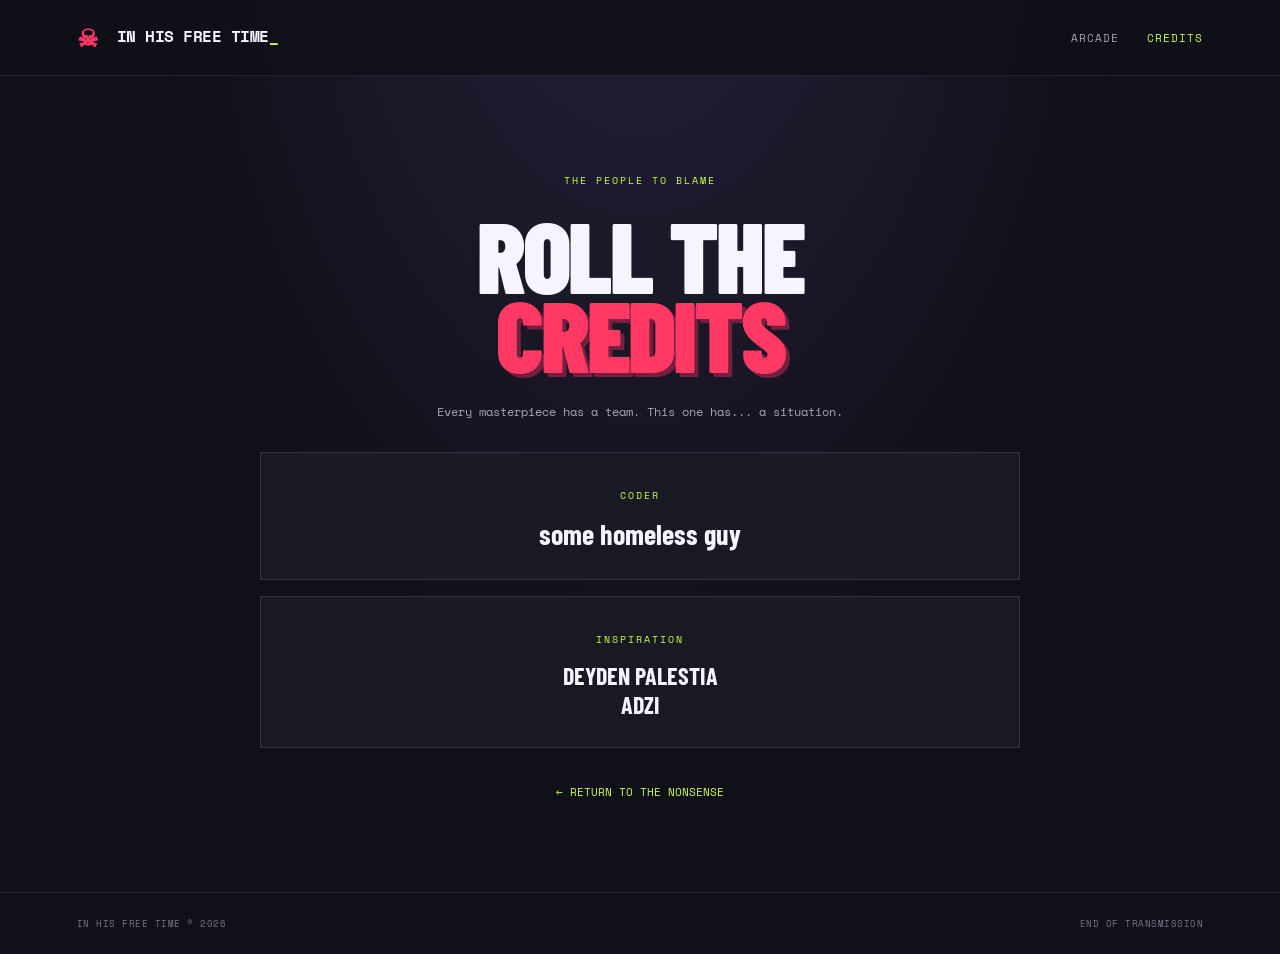
==== credits.html @ e6060f09 "Add requested arcade credits page" ====
<!doctype html>
<html lang="en">
<head><meta charset="utf-8"><meta name="viewport" content="width=device-width,initial-scale=1"><meta name="theme-color" content="#101018"><title>CREDITS // IN HIS FREE TIME</title><link rel="stylesheet" href="style.css"></head>
<body><div class="scanlines" aria-hidden="true"></div>
<header class="topbar"><a class="brand" href="index.html"><span class="brand-icon">☠</span> IN HIS FREE TIME<span class="blink">_</span></a><nav><a href="index.html">ARCADE</a><a class="active" href="credits.html">CREDITS</a></nav></header>
<main class="credit-wrap"><span class="eyebrow">THE PEOPLE TO BLAME</span><h1>ROLL THE<br><span class="glitch" data-text="CREDITS">CREDITS</span></h1><p class="hero-copy">Every masterpiece has a team. This one has... a situation.</p>
<section class="credit-box"><span class="label">CODER</span><p>some homeless guy</p></section>
<section class="credit-box"><span class="label">INSPIRATION</span><p class="inspo">DEYDEN PALESTIA<br>ADZI</p></section>
<a class="back-link" href="index.html">← RETURN TO THE NONSENSE</a></main>
<footer><span>IN HIS FREE TIME © <span id="year"></span></span><span>END OF TRANSMISSION</span></footer><script>document.querySelector('#year').textContent=new Date().getFullYear()</script>
</body></html>
---- style.css ----
@import url('https://fonts.googleapis.com/css2?family=Barlow+Condensed:wght@500;600;700;800;900&family=Space+Mono:wght@400;700&display=swap');
:root{--bg:#101018;--panel:#191923;--line:#343442;--text:#f5f4ff;--muted:#a5a4b8;--hot:#ff3864;--lime:#c5ff4a;--cyan:#50e8ff}
*{box-sizing:border-box}html{scroll-behavior:smooth}body{margin:0;background:radial-gradient(ellipse at 50% -20%,#28213c 0,transparent 55%),var(--bg);color:var(--text);font-family:'Space Mono',monospace;min-height:100vh}a{color:inherit;text-decoration:none}button{font:inherit;cursor:pointer}.scanlines{pointer-events:none;position:fixed;inset:0;z-index:5;opacity:.06;background:repeating-linear-gradient(0deg,transparent 0 3px,#fff 4px);mix-blend-mode:overlay}.topbar{height:76px;padding:0 clamp(20px,6vw,90px);display:flex;align-items:center;justify-content:space-between;border-bottom:1px solid #ffffff15;background:#101018d9;position:relative;z-index:6}.brand{font-weight:700;font-size:clamp(12px,2vw,16px);letter-spacing:-.5px}.brand-icon{color:var(--hot);font-size:24px;vertical-align:middle;margin-right:9px}.blink{color:var(--lime);animation:blink 1s steps(2) infinite}nav{display:flex;gap:28px;font-size:11px;letter-spacing:1px;color:var(--muted)}nav a:hover,nav a.active{color:var(--lime)}main{width:min(1120px,88vw);margin:auto}.hero{padding:90px 0 66px;text-align:center}.eyebrow{font-size:10px;letter-spacing:2px;color:var(--lime);display:inline-flex;align-items:center;gap:9px}.live-dot{width:7px;height:7px;border-radius:50%;background:var(--lime);box-shadow:0 0 12px var(--lime)}h1,h2,h3,p{margin-top:0}h1{font-family:'Barlow Condensed',sans-serif;font-size:clamp(62px,11vw,132px);line-height:.79;letter-spacing:-3px;margin:25px 0 28px;font-weight:900}.glitch{color:var(--hot);position:relative;text-shadow:4px 4px 0 #72203d}.hero-copy{max-width:590px;margin:0 auto 28px;color:var(--muted);font-size:12px;line-height:1.9}.btn{border:0;font-weight:700;font-size:11px;letter-spacing:.5px;transition:transform .15s,filter .15s}.btn:hover{transform:translateY(-3px);filter:brightness(1.12)}.btn-hot{background:var(--lime);color:#15151b;padding:17px 24px;box-shadow:5px 5px 0 #718d2c}.stats{display:flex;justify-content:center;gap:clamp(35px,8vw,100px);margin-top:58px}.stats div{display:flex;flex-direction:column;gap:5px}.stats b{font-family:'Barlow Condensed',sans-serif;font-size:32px}.stats span{font-size:9px;color:var(--muted);letter-spacing:1.5px}.section-heading{display:flex;justify-content:space-between;align-items:end;margin:35px 0 22px}.section-heading h2{font:800 42px 'Barlow Condensed',sans-serif;margin:6px 0 0;letter-spacing:1px}.accent{color:var(--hot)}.small-label{font-size:9px;color:var(--muted);padding-bottom:7px}.game-grid{display:grid;grid-template-columns:repeat(2,minmax(0,1fr));gap:16px}.game-card{padding:24px;background:linear-gradient(135deg,#ffffff07,transparent 60%),var(--panel);border:1px solid var(--line);position:relative;overflow:hidden;transition:transform .2s,border-color .2s}.game-card:before{content:"";position:absolute;top:0;left:0;width:4px;height:100%;background:var(--card-color,var(--hot))}.game-card:hover{transform:translateY(-4px);border-color:var(--card-color,var(--hot))}.card-ping{--card-color:var(--cyan)}.card-project{--card-color:var(--hot)}.card-teacher{--card-color:var(--lime)}.card-chair{--card-color:#c59aff}.card-top{display:flex;align-items:center;justify-content:space-between;margin-bottom:20px}.game-emoji{font-size:34px}.badge{font-size:9px;color:var(--card-color);border:1px solid currentColor;padding:6px 8px;letter-spacing:1px}.game-card h3{font:800 27px 'Barlow Condensed',sans-serif;letter-spacing:.4px;margin-bottom:8px}.game-card p{color:var(--muted);font-size:11px;line-height:1.8;min-height:40px}.btn-card{padding:12px 14px;background:transparent;color:var(--text);border:1px solid var(--card-color);font-size:10px}.btn-card:hover{background:var(--card-color);color:#101018}.warning{margin:32px 0 70px;padding:17px 20px;border:1px dashed #5a4a38;background:#ffb84d08}.warning span{color:#ffc56b;font-size:10px;letter-spacing:1px}.warning p{font-size:10px;color:var(--muted);margin:9px 0 0;line-height:1.7}footer{border-top:1px solid #ffffff15;padding:24px clamp(20px,6vw,90px);display:flex;justify-content:space-between;gap:16px;flex-wrap:wrap;color:#77778b;font-size:9px;letter-spacing:.5px}footer a:hover{color:var(--lime)}.game-dialog{width:min(620px,92vw);border:1px solid #4a4a60;background:#171720;color:var(--text);padding:0;box-shadow:0 0 0 100vmax #000b,0 20px 80px #000}.game-dialog::backdrop{background:#000b}.dialog-bar{height:46px;display:flex;align-items:center;justify-content:space-between;padding:0 16px;background:#222230;border-bottom:1px solid #404052;font-size:10px;letter-spacing:1px;color:var(--lime)}.close-btn{border:0;background:transparent;color:var(--text);font-size:20px}.game-content{padding:clamp(22px,5vw,38px);text-align:center}.game-content h2{font:800 38px 'Barlow Condensed',sans-serif;margin-bottom:10px}.game-content p{font-size:12px;line-height:1.8;color:var(--muted)}.game-display{font-size:clamp(42px,10vw,74px);margin:22px 0;min-height:90px;display:grid;place-items:center}.game-button{border:0;background:var(--lime);color:#15151b;padding:14px 18px;font-size:11px;font-weight:700;margin:5px}.game-button.secondary{background:#303040;color:var(--text);border:1px solid #515166}.meter{height:12px;background:#303040;margin:18px 0;border:1px solid #49495b}.meter-fill{height:100%;width:0;background:var(--lime);transition:width .15s}.score-line{font-size:11px;color:var(--lime);margin:12px 0}.teacher-screen{padding:22px;border:1px solid #555;background:#e9e9df;color:#222;font-family:Arial,sans-serif;margin:15px 0}.teacher-screen strong{display:block;font-size:20px;margin-bottom:10px}.teacher-screen button{padding:10px 18px}.credit-wrap{max-width:760px;margin:90px auto;text-align:center}.credit-wrap h1{font-size:clamp(58px,10vw,100px)}.credit-box{border:1px solid var(--line);background:var(--panel);padding:28px;margin:16px 0}.credit-box .label{color:var(--lime);font-size:10px;letter-spacing:2px}.credit-box p{font:700 28px 'Barlow Condensed',sans-serif;margin:12px 0 0}.credit-box .inspo{font-size:24px}.back-link{display:inline-block;margin-top:20px;color:var(--lime);font-size:11px}@keyframes blink{to{visibility:hidden}}@media(max-width:640px){.topbar{height:64px;padding:0 5vw}nav{gap:14px;font-size:9px}.hero{padding:65px 0 45px}h1{letter-spacing:-1px}.stats{gap:28px}.stats b{font-size:26px}.stats span{font-size:8px}.section-heading{align-items:start;gap:12px}.section-heading h2{font-size:34px}.small-label{max-width:110px;text-align:right;line-height:1.6}.game-grid{grid-template-columns:1fr}.game-card{padding:20px}.game-card p{min-height:0}.warning{margin-bottom:45px}footer{flex-direction:column;text-align:center}.credit-wrap{margin:55px auto}.credit-box p{font-size:24px}}
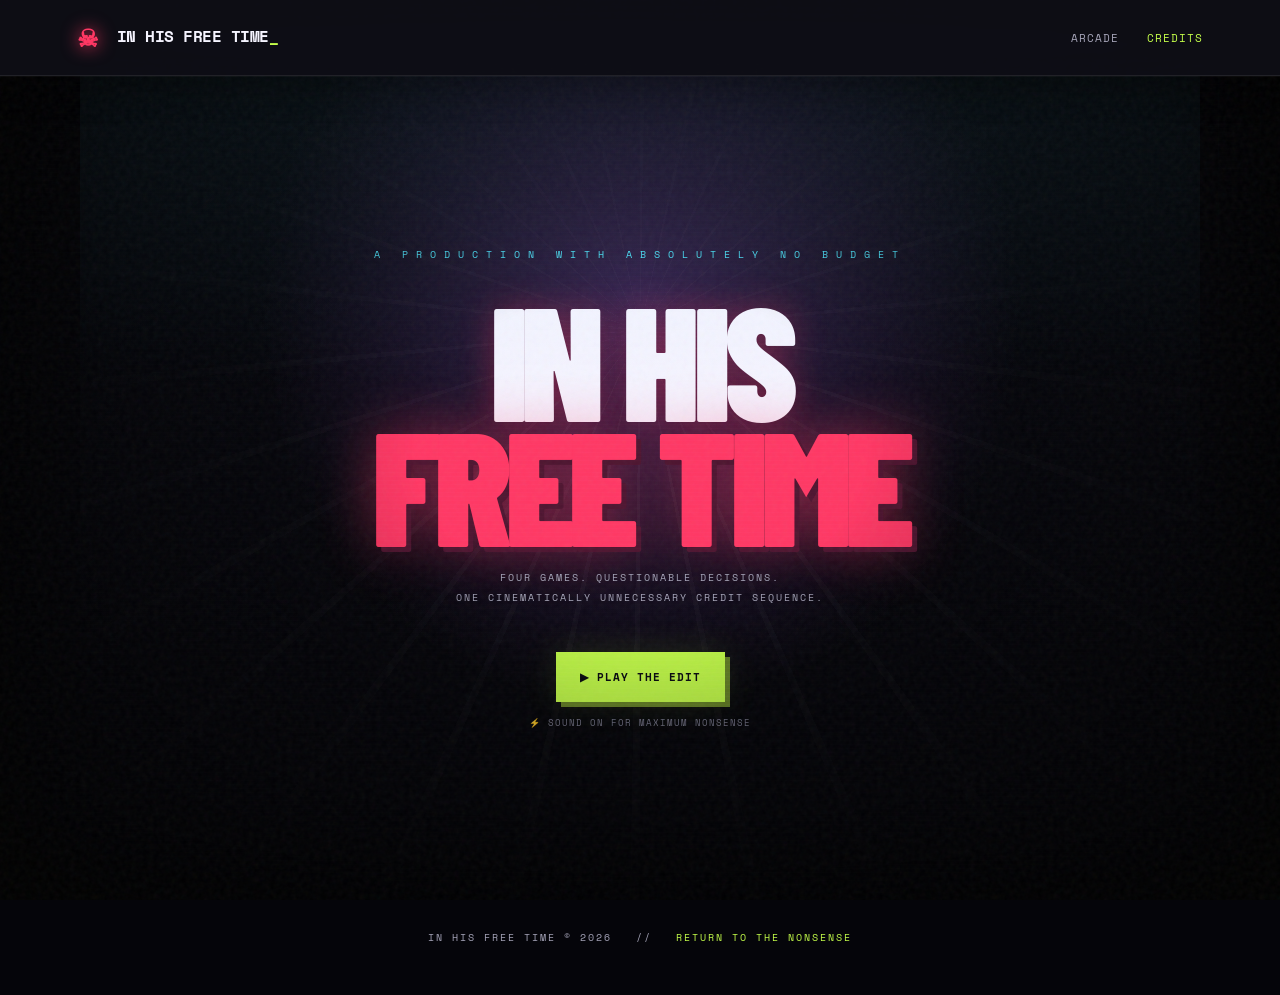
==== commit b5a2c537: "Turn credits into a cinematic sound-on edit" ====
--- a/credits.html
+++ b/credits.html
@@ -1,11 +1,125 @@
 <!doctype html>
 <html lang="en">
-<head><meta charset="utf-8"><meta name="viewport" content="width=device-width,initial-scale=1"><meta name="theme-color" content="#101018"><title>CREDITS // IN HIS FREE TIME</title><link rel="stylesheet" href="style.css"></head>
-<body><div class="scanlines" aria-hidden="true"></div>
+<head>
+<meta charset="utf-8"><meta name="viewport" content="width=device-width,initial-scale=1">
+<meta name="theme-color" content="#080910">
+<title>THE FINAL EDIT // IN HIS FREE TIME</title>
+<link rel="stylesheet" href="style.css">
+<style>
+/* CINEMATIC CREDITS CUT */
+body.credits-film{overflow-x:hidden;background:#05050a}
+.credits-film .topbar{position:relative;z-index:20}
+.film-grain,.film-vignette,.film-flash{position:fixed;inset:0;pointer-events:none}
+.film-grain{z-index:10;opacity:.09;background-image:url("data:image/svg+xml,%3Csvg viewBox='0 0 180 180' xmlns='http://www.w3.org/2000/svg'%3E%3Cfilter id='n'%3E%3CfeTurbulence type='fractalNoise' baseFrequency='.9' numOctaves='3' stitchTiles='stitch'/%3E%3C/filter%3E%3Crect width='100%25' height='100%25' filter='url(%23n)' opacity='.55'/%3E%3C/svg%3E");animation:grain-jitter .18s steps(2) infinite}
+.film-vignette{z-index:9;background:radial-gradient(ellipse at center,transparent 25%,#000b 100%);box-shadow:inset 0 0 130px #000}
+.film-flash{z-index:30;background:white;opacity:0}
+.film-flash.hit{animation:flash-hit .42s ease-out}
+@keyframes flash-hit{0%{opacity:.9}100%{opacity:0}}
+@keyframes grain-jitter{0%{transform:translate(0,0)}25%{transform:translate(1%,-1%)}50%{transform:translate(-1%,1%)}75%{transform:translate(1%,1%)}}
+.film-stage{position:relative;min-height:calc(100vh - 76px);overflow:hidden;isolation:isolate;background:radial-gradient(ellipse at 50% 28%,#35204c 0,transparent 48%),linear-gradient(#080910,#05050a 70%)}
+.film-stage:before{content:"";position:absolute;inset:-30%;z-index:-1;background:repeating-conic-gradient(from 0deg at 50% 38%,#ffffff08 0deg 1deg,transparent 1deg 12deg);animation:light-rotate 70s linear infinite;mask-image:radial-gradient(ellipse at center,#000,transparent 65%)}
+.film-stage:after{content:"";position:absolute;top:0;left:0;right:0;height:35vh;background:linear-gradient(#50e8ff12,transparent);pointer-events:none}
+@keyframes light-rotate{to{transform:rotate(360deg)}}
+.film-intro{min-height:calc(100vh - 76px);display:flex;flex-direction:column;align-items:center;justify-content:center;text-align:center;padding:60px 20px;position:relative}
+.film-kicker{font-size:10px;letter-spacing:clamp(3px,1vw,8px);color:var(--cyan);opacity:0;animation:fade-rise 1s .25s forwards}
+.film-title{font:900 clamp(62px,13vw,160px)/.78 'Barlow Condensed',sans-serif;letter-spacing:-.045em;margin:34px 0 22px;text-transform:uppercase;text-shadow:0 0 35px #ff386455;opacity:0;animation:title-slam .9s .55s cubic-bezier(.15,.8,.2,1) forwards}
+.film-title span{display:block;color:var(--hot);text-shadow:5px 5px 0 #4e1530,0 0 55px #ff386477}
+.film-subtitle{font-size:10px;line-height:2;letter-spacing:2px;color:#a5a4b8;max-width:450px;opacity:0;animation:fade-rise .8s 1.1s forwards}
+.film-start{margin-top:34px;padding:16px 23px;border:1px solid var(--lime);background:var(--lime);color:#090a10;font:700 11px 'Space Mono',monospace;letter-spacing:1px;box-shadow:0 0 35px #c5ff4a22,5px 5px 0 #627c25;opacity:0;animation:fade-rise .7s 1.5s forwards;transition:transform .2s,box-shadow .2s}
+.film-start:hover{transform:translateY(-4px) scale(1.03);box-shadow:0 0 45px #c5ff4a66,5px 9px 0 #627c25}
+.film-audio-note{margin-top:14px;color:#77778b;font-size:9px;letter-spacing:1px;opacity:0;animation:fade-rise .7s 1.7s forwards}
+@keyframes fade-rise{from{opacity:0;transform:translateY(18px)}to{opacity:1;transform:translateY(0)}}
+@keyframes title-slam{0%{opacity:0;transform:scale(1.3) translateY(50px);filter:blur(12px)}65%{opacity:1;transform:scale(.97);filter:blur(0)}100%{opacity:1;transform:scale(1)}}
+.film-credit-roll{position:relative;min-height:100vh;display:none;align-items:center;justify-content:center;overflow:hidden;padding:100px 22px 120px;text-align:center}
+.film-credit-roll.playing{display:flex}
+.credit-roll-inner{width:min(760px,100%);position:relative}
+.roll-overline{color:var(--cyan);font-size:10px;letter-spacing:5px;margin-bottom:22px}
+.roll-heading{font:900 clamp(58px,11vw,120px)/.82 'Barlow Condensed',sans-serif;margin:0 0 70px;text-shadow:0 0 45px #50e8ff25}
+.roll-entry{padding:25px 18px 33px;margin:0 auto 36px;max-width:650px;opacity:0;transform:translateY(60px) scale(.96);filter:blur(8px);transition:opacity .8s,transform .8s cubic-bezier(.16,1,.3,1),filter .8s;border-top:1px solid #ffffff18;border-bottom:1px solid #ffffff18;position:relative}
+.roll-entry:before{content:"";position:absolute;inset:0;background:linear-gradient(90deg,transparent,#ffffff05,transparent);pointer-events:none}
+.roll-entry.visible{opacity:1;transform:translateY(0) scale(1);filter:blur(0)}
+.roll-label{display:block;color:var(--lime);font-size:10px;letter-spacing:4px;margin-bottom:13px}
+.roll-name{font:900 clamp(38px,7vw,74px)/.95 'Barlow Condensed',sans-serif;margin:0;text-transform:uppercase;text-wrap:balance}
+.roll-name.hot{color:var(--hot);text-shadow:0 0 35px #ff386444}
+.roll-name.cyan{color:var(--cyan);text-shadow:0 0 35px #50e8ff44}
+.roll-name.lime{color:var(--lime);text-shadow:0 0 35px #c5ff4a33}
+.roll-separator{font-size:10px;letter-spacing:6px;color:#69697e;margin:48px 0}
+.roll-final{padding:100px 0 20px;opacity:0;transform:scale(.8);transition:opacity 1.2s,transform 1.2s}
+.roll-final.visible{opacity:1;transform:scale(1)}
+.roll-final strong{display:block;font:900 clamp(46px,10vw,105px)/.85 'Barlow Condensed',sans-serif;color:white;text-shadow:0 0 35px #ff386455}
+.roll-final span{display:block;margin-top:24px;color:var(--lime);font-size:10px;letter-spacing:3px}
+.roll-controls{position:sticky;bottom:0;z-index:12;display:none;justify-content:center;gap:10px;flex-wrap:wrap;padding:16px;background:#080910dd;backdrop-filter:blur(14px);border-top:1px solid #ffffff17}
+.roll-controls.show{display:flex}
+.roll-controls button,.roll-controls a{font:700 10px 'Space Mono',monospace;letter-spacing:1px;padding:12px 15px;border:1px solid #414155;background:#171720;color:#fff;cursor:pointer}
+.roll-controls button:hover,.roll-controls a:hover{border-color:var(--lime);color:var(--lime)}
+.roll-controls .sound-state{color:var(--lime)}
+.film-return{display:block;text-align:center;padding:30px 10px 50px;background:#05050a;color:#a5a4b8;font-size:10px;letter-spacing:2px}
+.film-return a{color:var(--lime)}
+body.roll-mode .film-intro{display:none}
+body.roll-mode .film-stage{min-height:0}
+body.roll-mode .film-credit-roll{display:flex}
+@media(max-width:600px){.film-title{letter-spacing:-.03em}.film-intro{min-height:calc(100svh - 64px)}.film-stage{min-height:calc(100svh - 64px)}.film-credit-roll{padding:75px 18px}.roll-entry{margin-bottom:25px;padding:23px 8px 27px}.roll-heading{margin-bottom:50px}}
+@media(prefers-reduced-motion:reduce){.film-grain,.film-stage:before,.film-kicker,.film-title,.film-subtitle,.film-start,.film-audio-note{animation:none!important;opacity:1!important;transform:none!important}.roll-entry,.roll-final{transition:none!important;filter:none!important}}
+</style>
+</head>
+<body class="credits-film">
+<div class="scanlines" aria-hidden="true"></div><div class="film-grain" aria-hidden="true"></div><div class="film-vignette" aria-hidden="true"></div><div class="film-flash" id="filmFlash" aria-hidden="true"></div>
 <header class="topbar"><a class="brand" href="index.html"><span class="brand-icon">☠</span> IN HIS FREE TIME<span class="blink">_</span></a><nav><a href="index.html">ARCADE</a><a class="active" href="credits.html">CREDITS</a></nav></header>
-<main class="credit-wrap"><span class="eyebrow">THE PEOPLE TO BLAME</span><h1>ROLL THE<br><span class="glitch" data-text="CREDITS">CREDITS</span></h1><p class="hero-copy">Every masterpiece has a team. This one has... a situation.</p>
-<section class="credit-box"><span class="label">CODER</span><p>some homeless guy</p></section>
-<section class="credit-box"><span class="label">INSPIRATION</span><p class="inspo">DEYDEN PALESTIA<br>ADZI</p></section>
-<a class="back-link" href="index.html">← RETURN TO THE NONSENSE</a></main>
-<footer><span>IN HIS FREE TIME © <span id="year"></span></span><span>END OF TRANSMISSION</span></footer><script>document.querySelector('#year').textContent=new Date().getFullYear()</script>
+<main class="film-stage">
+<section class="film-intro" id="filmIntro">
+<div class="film-kicker">A PRODUCTION WITH ABSOLUTELY NO BUDGET</div>
+<h1 class="film-title">IN HIS<br><span>FREE TIME</span></h1>
+<p class="film-subtitle">FOUR GAMES. QUESTIONABLE DECISIONS.<br>ONE CINEMATICALLY UNNECESSARY CREDIT SEQUENCE.</p>
+<button class="film-start" id="startEdit">▶ PLAY THE EDIT</button>
+<div class="film-audio-note">⚡ SOUND ON FOR MAXIMUM NONSENSE</div>
+</section>
+<section class="film-credit-roll" id="creditRoll" aria-label="Rolling credits">
+<div class="credit-roll-inner">
+<div class="roll-overline">THE MOMENT YOU'VE ALL BEEN WAITING FOR</div>
+<h2 class="roll-heading">THE<br><span class="accent">CREDITS</span></h2>
+<div class="roll-entry" data-reveal><span class="roll-label">THE PERSON WHO TOUCHED THE CODE</span><p class="roll-name hot">some homeless guy</p></div>
+<div class="roll-separator">✦ &nbsp; ✦ &nbsp; ✦</div>
+<div class="roll-entry" data-reveal><span class="roll-label">THE VISIONARIES / THE LORE</span><p class="roll-name cyan">DEYDEN PALESTIA</p></div>
+<div class="roll-entry" data-reveal><span class="roll-label">ALSO RESPONSIBLE FOR THE VIBE</span><p class="roll-name lime">ADZI</p></div>
+<div class="roll-separator">NO INVESTORS WERE HARMED IN THE MAKING OF THIS WEBSITE</div>
+<div class="roll-final" id="rollFinal"><strong>THANKS FOR<br>WASTING TIME.</strong><span>YOU COULD'VE BEEN PRODUCTIVE.</span></div>
+</div>
+</section>
+</main>
+<div class="roll-controls" id="rollControls"><button id="soundToggle" class="sound-state">♪ SOUND: ON</button><button id="replayEdit">↻ REPLAY EDIT</button><a href="index.html">← BACK TO ARCADE</a></div>
+<audio id="editSound" preload="auto" loop>
+<source src="https://www.myinstants.com/media/sounds/tiki-tiki-ultra-boosted.mp3" type="audio/mpeg">
+</audio>
+<div class="film-return"><span>IN HIS FREE TIME © <span id="year"></span></span> &nbsp; // &nbsp; <a href="index.html">RETURN TO THE NONSENSE</a></div>
+<script>
+(() => {
+ const body=document.body, start=document.querySelector('#startEdit'), audio=document.querySelector('#editSound');
+ const roll=document.querySelector('#creditRoll'), controls=document.querySelector('#rollControls');
+ const flash=document.querySelector('#filmFlash'), entries=[...document.querySelectorAll('[data-reveal]')];
+ const final=document.querySelector('#rollFinal'), soundToggle=document.querySelector('#soundToggle');
+ let soundOn=true, revealObserver=null, revealTimers=[];
+ document.querySelector('#year').textContent=new Date().getFullYear();
+ audio.volume=.72;
+ function hitFlash(){flash.classList.remove('hit');void flash.offsetWidth;flash.classList.add('hit')}
+ function revealCredits(){
+   revealTimers.forEach(clearTimeout);revealTimers=[];
+   if(revealObserver)revealObserver.disconnect();
+   entries.forEach((el,i)=>{el.classList.remove('visible');revealTimers.push(setTimeout(()=>{el.classList.add('visible');if(i===0||i===2)hitFlash()},450+i*1050))});
+   final.classList.remove('visible');revealTimers.push(setTimeout(()=>final.classList.add('visible'),3900));
+ }
+ async function playEdit(){
+   body.classList.add('roll-mode');roll.classList.add('playing');controls.classList.add('show');
+   revealCredits();window.scrollTo({top:0,behavior:'smooth'});
+   if(soundOn){try{audio.currentTime=0;await audio.play();soundToggle.textContent='♪ SOUND: ON'}catch(e){soundToggle.textContent='♪ AUDIO BLOCKED — TAP TO RETRY';}}
+ }
+ start.addEventListener('click',playEdit);
+ document.querySelector('#replayEdit').addEventListener('click',()=>{window.scrollTo({top:0,behavior:'smooth'});playEdit()});
+ soundToggle.addEventListener('click',async()=>{
+   soundOn=!soundOn;
+   if(soundOn){try{audio.currentTime=0;await audio.play();soundToggle.textContent='♪ SOUND: ON'}catch(e){soundToggle.textContent='♪ AUDIO BLOCKED — TRY SOUND LINK'}}
+   else{audio.pause();soundToggle.textContent='♪ SOUND: OFF'}
+ });
+ audio.addEventListener('error',()=>{soundToggle.textContent='♪ AUDIO UNAVAILABLE — OPEN SOUND LINK';soundToggle.onclick=()=>window.open('https://www.myinstants.com/en/instant/tiki-tiki-ultra-boosted-79971/','_blank','noopener')});
+})();
+</script>
 </body></html>
--- a/style.css
+++ b/style.css
@@ -1,3 +1,84 @@
 @import url('https://fonts.googleapis.com/css2?family=Barlow+Condensed:wght@500;600;700;800;900&family=Space+Mono:wght@400;700&display=swap');
 :root{--bg:#101018;--panel:#191923;--line:#343442;--text:#f5f4ff;--muted:#a5a4b8;--hot:#ff3864;--lime:#c5ff4a;--cyan:#50e8ff}
-*{box-sizing:border-box}html{scroll-behavior:smooth}body{margin:0;background:radial-gradient(ellipse at 50% -20%,#28213c 0,transparent 55%),var(--bg);color:var(--text);font-family:'Space Mono',monospace;min-height:100vh}a{color:inherit;text-decoration:none}button{font:inherit;cursor:pointer}.scanlines{pointer-events:none;position:fixed;inset:0;z-index:5;opacity:.06;background:repeating-linear-gradient(0deg,transparent 0 3px,#fff 4px);mix-blend-mode:overlay}.topbar{height:76px;padding:0 clamp(20px,6vw,90px);display:flex;align-items:center;justify-content:space-between;border-bottom:1px solid #ffffff15;background:#101018d9;position:relative;z-index:6}.brand{font-weight:700;font-size:clamp(12px,2vw,16px);letter-spacing:-.5px}.brand-icon{color:var(--hot);font-size:24px;vertical-align:middle;margin-right:9px}.blink{color:var(--lime);animation:blink 1s steps(2) infinite}nav{display:flex;gap:28px;font-size:11px;letter-spacing:1px;color:var(--muted)}nav a:hover,nav a.active{color:var(--lime)}main{width:min(1120px,88vw);margin:auto}.hero{padding:90px 0 66px;text-align:center}.eyebrow{font-size:10px;letter-spacing:2px;color:var(--lime);display:inline-flex;align-items:center;gap:9px}.live-dot{width:7px;height:7px;border-radius:50%;background:var(--lime);box-shadow:0 0 12px var(--lime)}h1,h2,h3,p{margin-top:0}h1{font-family:'Barlow Condensed',sans-serif;font-size:clamp(62px,11vw,132px);line-height:.79;letter-spacing:-3px;margin:25px 0 28px;font-weight:900}.glitch{color:var(--hot);position:relative;text-shadow:4px 4px 0 #72203d}.hero-copy{max-width:590px;margin:0 auto 28px;color:var(--muted);font-size:12px;line-height:1.9}.btn{border:0;font-weight:700;font-size:11px;letter-spacing:.5px;transition:transform .15s,filter .15s}.btn:hover{transform:translateY(-3px);filter:brightness(1.12)}.btn-hot{background:var(--lime);color:#15151b;padding:17px 24px;box-shadow:5px 5px 0 #718d2c}.stats{display:flex;justify-content:center;gap:clamp(35px,8vw,100px);margin-top:58px}.stats div{display:flex;flex-direction:column;gap:5px}.stats b{font-family:'Barlow Condensed',sans-serif;font-size:32px}.stats span{font-size:9px;color:var(--muted);letter-spacing:1.5px}.section-heading{display:flex;justify-content:space-between;align-items:end;margin:35px 0 22px}.section-heading h2{font:800 42px 'Barlow Condensed',sans-serif;margin:6px 0 0;letter-spacing:1px}.accent{color:var(--hot)}.small-label{font-size:9px;color:var(--muted);padding-bottom:7px}.game-grid{display:grid;grid-template-columns:repeat(2,minmax(0,1fr));gap:16px}.game-card{padding:24px;background:linear-gradient(135deg,#ffffff07,transparent 60%),var(--panel);border:1px solid var(--line);position:relative;overflow:hidden;transition:transform .2s,border-color .2s}.game-card:before{content:"";position:absolute;top:0;left:0;width:4px;height:100%;background:var(--card-color,var(--hot))}.game-card:hover{transform:translateY(-4px);border-color:var(--card-color,var(--hot))}.card-ping{--card-color:var(--cyan)}.card-project{--card-color:var(--hot)}.card-teacher{--card-color:var(--lime)}.card-chair{--card-color:#c59aff}.card-top{display:flex;align-items:center;justify-content:space-between;margin-bottom:20px}.game-emoji{font-size:34px}.badge{font-size:9px;color:var(--card-color);border:1px solid currentColor;padding:6px 8px;letter-spacing:1px}.game-card h3{font:800 27px 'Barlow Condensed',sans-serif;letter-spacing:.4px;margin-bottom:8px}.game-card p{color:var(--muted);font-size:11px;line-height:1.8;min-height:40px}.btn-card{padding:12px 14px;background:transparent;color:var(--text);border:1px solid var(--card-color);font-size:10px}.btn-card:hover{background:var(--card-color);color:#101018}.warning{margin:32px 0 70px;padding:17px 20px;border:1px dashed #5a4a38;background:#ffb84d08}.warning span{color:#ffc56b;font-size:10px;letter-spacing:1px}.warning p{font-size:10px;color:var(--muted);margin:9px 0 0;line-height:1.7}footer{border-top:1px solid #ffffff15;padding:24px clamp(20px,6vw,90px);display:flex;justify-content:space-between;gap:16px;flex-wrap:wrap;color:#77778b;font-size:9px;letter-spacing:.5px}footer a:hover{color:var(--lime)}.game-dialog{width:min(620px,92vw);border:1px solid #4a4a60;background:#171720;color:var(--text);padding:0;box-shadow:0 0 0 100vmax #000b,0 20px 80px #000}.game-dialog::backdrop{background:#000b}.dialog-bar{height:46px;display:flex;align-items:center;justify-content:space-between;padding:0 16px;background:#222230;border-bottom:1px solid #404052;font-size:10px;letter-spacing:1px;color:var(--lime)}.close-btn{border:0;background:transparent;color:var(--text);font-size:20px}.game-content{padding:clamp(22px,5vw,38px);text-align:center}.game-content h2{font:800 38px 'Barlow Condensed',sans-serif;margin-bottom:10px}.game-content p{font-size:12px;line-height:1.8;color:var(--muted)}.game-display{font-size:clamp(42px,10vw,74px);margin:22px 0;min-height:90px;display:grid;place-items:center}.game-button{border:0;background:var(--lime);color:#15151b;padding:14px 18px;font-size:11px;font-weight:700;margin:5px}.game-button.secondary{background:#303040;color:var(--text);border:1px solid #515166}.meter{height:12px;background:#303040;margin:18px 0;border:1px solid #49495b}.meter-fill{height:100%;width:0;background:var(--lime);transition:width .15s}.score-line{font-size:11px;color:var(--lime);margin:12px 0}.teacher-screen{padding:22px;border:1px solid #555;background:#e9e9df;color:#222;font-family:Arial,sans-serif;margin:15px 0}.teacher-screen strong{display:block;font-size:20px;margin-bottom:10px}.teacher-screen button{padding:10px 18px}.credit-wrap{max-width:760px;margin:90px auto;text-align:center}.credit-wrap h1{font-size:clamp(58px,10vw,100px)}.credit-box{border:1px solid var(--line);background:var(--panel);padding:28px;margin:16px 0}.credit-box .label{color:var(--lime);font-size:10px;letter-spacing:2px}.credit-box p{font:700 28px 'Barlow Condensed',sans-serif;margin:12px 0 0}.credit-box .inspo{font-size:24px}.back-link{display:inline-block;margin-top:20px;color:var(--lime);font-size:11px}@keyframes blink{to{visibility:hidden}}@media(max-width:640px){.topbar{height:64px;padding:0 5vw}nav{gap:14px;font-size:9px}.hero{padding:65px 0 45px}h1{letter-spacing:-1px}.stats{gap:28px}.stats b{font-size:26px}.stats span{font-size:8px}.section-heading{align-items:start;gap:12px}.section-heading h2{font-size:34px}.small-label{max-width:110px;text-align:right;line-height:1.6}.game-grid{grid-template-columns:1fr}.game-card{padding:20px}.game-card p{min-height:0}.warning{margin-bottom:45px}footer{flex-direction:column;text-align:center}.credit-wrap{margin:55px auto}.credit-box p{font-size:24px}}+*{box-sizing:border-box}html{scroll-behavior:smooth}body{margin:0;background:radial-gradient(ellipse at 50% -20%,#28213c 0,transparent 55%),var(--bg);color:var(--text);font-family:'Space Mono',monospace;min-height:100vh}a{color:inherit;text-decoration:none}button{font:inherit;cursor:pointer}.scanlines{pointer-events:none;position:fixed;inset:0;z-index:5;opacity:.06;background:repeating-linear-gradient(0deg,transparent 0 3px,#fff 4px);mix-blend-mode:overlay}.topbar{height:76px;padding:0 clamp(20px,6vw,90px);display:flex;align-items:center;justify-content:space-between;border-bottom:1px solid #ffffff15;background:#101018d9;position:relative;z-index:6}.brand{font-weight:700;font-size:clamp(12px,2vw,16px);letter-spacing:-.5px}.brand-icon{color:var(--hot);font-size:24px;vertical-align:middle;margin-right:9px}.blink{color:var(--lime);animation:blink 1s steps(2) infinite}nav{display:flex;gap:28px;font-size:11px;letter-spacing:1px;color:var(--muted)}nav a:hover,nav a.active{color:var(--lime)}main{width:min(1120px,88vw);margin:auto}.hero{padding:90px 0 66px;text-align:center}.eyebrow{font-size:10px;letter-spacing:2px;color:var(--lime);display:inline-flex;align-items:center;gap:9px}.live-dot{width:7px;height:7px;border-radius:50%;background:var(--lime);box-shadow:0 0 12px var(--lime)}h1,h2,h3,p{margin-top:0}h1{font-family:'Barlow Condensed',sans-serif;font-size:clamp(62px,11vw,132px);line-height:.79;letter-spacing:-3px;margin:25px 0 28px;font-weight:900}.glitch{color:var(--hot);position:relative;text-shadow:4px 4px 0 #72203d}.hero-copy{max-width:590px;margin:0 auto 28px;color:var(--muted);font-size:12px;line-height:1.9}.btn{border:0;font-weight:700;font-size:11px;letter-spacing:.5px;transition:transform .15s,filter .15s}.btn:hover{transform:translateY(-3px);filter:brightness(1.12)}.btn-hot{background:var(--lime);color:#15151b;padding:17px 24px;box-shadow:5px 5px 0 #718d2c}.stats{display:flex;justify-content:center;gap:clamp(35px,8vw,100px);margin-top:58px}.stats div{display:flex;flex-direction:column;gap:5px}.stats b{font-family:'Barlow Condensed',sans-serif;font-size:32px}.stats span{font-size:9px;color:var(--muted);letter-spacing:1.5px}.section-heading{display:flex;justify-content:space-between;align-items:end;margin:35px 0 22px}.section-heading h2{font:800 42px 'Barlow Condensed',sans-serif;margin:6px 0 0;letter-spacing:1px}.accent{color:var(--hot)}.small-label{font-size:9px;color:var(--muted);padding-bottom:7px}.game-grid{display:grid;grid-template-columns:repeat(2,minmax(0,1fr));gap:16px}.game-card{padding:24px;background:linear-gradient(135deg,#ffffff07,transparent 60%),var(--panel);border:1px solid var(--line);position:relative;overflow:hidden;transition:transform .2s,border-color .2s}.game-card:before{content:"";position:absolute;top:0;left:0;width:4px;height:100%;background:var(--card-color,var(--hot))}.game-card:hover{transform:translateY(-4px);border-color:var(--card-color,var(--hot))}.card-ping{--card-color:var(--cyan)}.card-project{--card-color:var(--hot)}.card-teacher{--card-color:var(--lime)}.card-chair{--card-color:#c59aff}.card-top{display:flex;align-items:center;justify-content:space-between;margin-bottom:20px}.game-emoji{font-size:34px}.badge{font-size:9px;color:var(--card-color);border:1px solid currentColor;padding:6px 8px;letter-spacing:1px}.game-card h3{font:800 27px 'Barlow Condensed',sans-serif;letter-spacing:.4px;margin-bottom:8px}.game-card p{color:var(--muted);font-size:11px;line-height:1.8;min-height:40px}.btn-card{padding:12px 14px;background:transparent;color:var(--text);border:1px solid var(--card-color);font-size:10px}.btn-card:hover{background:var(--card-color);color:#101018}.warning{margin:32px 0 70px;padding:17px 20px;border:1px dashed #5a4a38;background:#ffb84d08}.warning span{color:#ffc56b;font-size:10px;letter-spacing:1px}.warning p{font-size:10px;color:var(--muted);margin:9px 0 0;line-height:1.7}footer{border-top:1px solid #ffffff15;padding:24px clamp(20px,6vw,90px);display:flex;justify-content:space-between;gap:16px;flex-wrap:wrap;color:#77778b;font-size:9px;letter-spacing:.5px}footer a:hover{color:var(--lime)}.game-dialog{width:min(620px,92vw);border:1px solid #4a4a60;background:#171720;color:var(--text);padding:0;box-shadow:0 0 0 100vmax #000b,0 20px 80px #000}.game-dialog::backdrop{background:#000b}.dialog-bar{height:46px;display:flex;align-items:center;justify-content:space-between;padding:0 16px;background:#222230;border-bottom:1px solid #404052;font-size:10px;letter-spacing:1px;color:var(--lime)}.close-btn{border:0;background:transparent;color:var(--text);font-size:20px}.game-content{padding:clamp(22px,5vw,38px);text-align:center}.game-content h2{font:800 38px 'Barlow Condensed',sans-serif;margin-bottom:10px}.game-content p{font-size:12px;line-height:1.8;color:var(--muted)}.game-display{font-size:clamp(42px,10vw,74px);margin:22px 0;min-height:90px;display:grid;place-items:center}.game-button{border:0;background:var(--lime);color:#15151b;padding:14px 18px;font-size:11px;font-weight:700;margin:5px}.game-button.secondary{background:#303040;color:var(--text);border:1px solid #515166}.meter{height:12px;background:#303040;margin:18px 0;border:1px solid #49495b}.meter-fill{height:100%;width:0;background:var(--lime);transition:width .15s}.score-line{font-size:11px;color:var(--lime);margin:12px 0}.teacher-screen{padding:22px;border:1px solid #555;background:#e9e9df;color:#222;font-family:Arial,sans-serif;margin:15px 0}.teacher-screen strong{display:block;font-size:20px;margin-bottom:10px}.teacher-screen button{padding:10px 18px}.credit-wrap{max-width:760px;margin:90px auto;text-align:center}.credit-wrap h1{font-size:clamp(58px,10vw,100px)}.credit-box{border:1px solid var(--line);background:var(--panel);padding:28px;margin:16px 0}.credit-box .label{color:var(--lime);font-size:10px;letter-spacing:2px}.credit-box p{font:700 28px 'Barlow Condensed',sans-serif;margin:12px 0 0}.credit-box .inspo{font-size:24px}.back-link{display:inline-block;margin-top:20px;color:var(--lime);font-size:11px}@keyframes blink{to{visibility:hidden}}@media(max-width:640px){.topbar{height:64px;padding:0 5vw}nav{gap:14px;font-size:9px}.hero{padding:65px 0 45px}h1{letter-spacing:-1px}.stats{gap:28px}.stats b{font-size:26px}.stats span{font-size:8px}.section-heading{align-items:start;gap:12px}.section-heading h2{font-size:34px}.small-label{max-width:110px;text-align:right;line-height:1.6}.game-grid{grid-template-columns:1fr}.game-card{padding:20px}.game-card p{min-height:0}.warning{margin-bottom:45px}footer{flex-direction:column;text-align:center}.credit-wrap{margin:55px auto}.credit-box p{font-size:24px}}
+/* VISUAL UPGRADE: animated neon arcade graphics */
+body{background-color:#080910;background-image:radial-gradient(ellipse at 50% -12%,#33235b 0,transparent 52%),radial-gradient(circle at 8% 40%,#12323b55 0,transparent 27%),radial-gradient(circle at 92% 65%,#53152b44 0,transparent 26%);background-attachment:fixed}
+body:before{content:"";position:fixed;inset:0;pointer-events:none;z-index:-1;opacity:.18;background-image:linear-gradient(#6ef3ff1c 1px,transparent 1px),linear-gradient(90deg,#6ef3ff1c 1px,transparent 1px);background-size:42px 42px;mask-image:linear-gradient(to bottom,black,transparent 88%);animation:grid-drift 18s linear infinite}
+@keyframes grid-drift{to{background-position:42px 42px}}
+.topbar{backdrop-filter:blur(16px);box-shadow:0 1px 0 #ffffff08,0 12px 36px #0003}
+.brand-icon{display:inline-block;filter:drop-shadow(0 0 9px #ff3864);animation:skull-pulse 2.8s ease-in-out infinite}
+@keyframes skull-pulse{50%{filter:drop-shadow(0 0 15px #ff3864) drop-shadow(0 0 25px #ff386455)}}
+.hero{position:relative;isolation:isolate}
+.hero:before,.hero:after{content:"";position:absolute;z-index:-1;pointer-events:none;border-radius:50%;filter:blur(2px);opacity:.72}
+.hero:before{width:210px;height:210px;left:-90px;top:95px;background:radial-gradient(circle,#50e8ff30,transparent 70%);animation:float-orb 7s ease-in-out infinite}
+.hero:after{width:260px;height:260px;right:-100px;top:140px;background:radial-gradient(circle,#ff38642c,transparent 70%);animation:float-orb 9s ease-in-out infinite reverse}
+@keyframes float-orb{50%{transform:translate3d(15px,-22px,0) scale(1.12)}}
+.glitch{text-shadow:4px 4px 0 #72203d,0 0 28px #ff386455}
+.btn-hot{position:relative;isolation:isolate;box-shadow:0 0 0 1px #d7ff7b,5px 5px 0 #718d2c,0 0 28px #c5ff4a25;transition:transform .15s,box-shadow .15s}
+.btn-hot:hover{box-shadow:0 0 0 1px #d7ff7b,3px 7px 0 #718d2c,0 0 34px #c5ff4a55}
+.stats div{position:relative;min-width:90px;padding:12px 16px;border-top:1px solid #ffffff18;background:linear-gradient(135deg,#ffffff0b,transparent);clip-path:polygon(0 0,100% 0,100% 82%,88% 100%,0 100%)}
+.stats b{text-shadow:0 0 18px #c5ff4a33}
+.game-card{min-height:235px;padding:26px;background:linear-gradient(135deg,#ffffff0b,transparent 54%),#131520;border-color:#ffffff20;box-shadow:0 12px 34px #0002;transition:transform .22s,border-color .22s,box-shadow .22s}
+.game-card:after{content:"";position:absolute;right:-30px;top:28px;width:150px;height:150px;border-radius:50%;border:1px solid color-mix(in srgb,var(--card-color) 45%,transparent);box-shadow:0 0 0 15px color-mix(in srgb,var(--card-color) 5%,transparent),0 0 0 31px color-mix(in srgb,var(--card-color) 4%,transparent),inset 0 0 30px color-mix(in srgb,var(--card-color) 12%,transparent);opacity:.75;pointer-events:none;transition:transform .35s,opacity .35s}
+.game-card:hover{transform:translateY(-7px) scale(1.012);border-color:var(--card-color);box-shadow:0 18px 44px #0006,0 0 28px color-mix(in srgb,var(--card-color) 12%,transparent)}
+.game-card:hover:after{transform:scale(1.12) rotate(14deg);opacity:1}
+.card-top,.game-card h3,.game-card p,.game-card .btn{position:relative;z-index:1}
+.game-emoji{display:grid;place-items:center;width:62px;height:62px;border:1px solid color-mix(in srgb,var(--card-color) 55%,transparent);background:color-mix(in srgb,var(--card-color) 12%,#101018);box-shadow:0 0 28px color-mix(in srgb,var(--card-color) 12%,transparent);font-size:32px;border-radius:15px;transform:rotate(-4deg);transition:transform .2s}
+.game-card:hover .game-emoji{transform:rotate(4deg) scale(1.08)}
+.badge{background:color-mix(in srgb,var(--card-color) 8%,transparent);box-shadow:0 0 16px color-mix(in srgb,var(--card-color) 9%,transparent)}
+.game-card h3{font-size:30px;text-shadow:0 2px 18px #000}
+.btn-card{position:relative;overflow:hidden;background:#ffffff04}
+.btn-card:after{content:"";position:absolute;inset:0;background:linear-gradient(110deg,transparent 25%,#ffffff22 50%,transparent 75%);transform:translateX(-120%);transition:transform .45s}
+.btn-card:hover:after{transform:translateX(120%)}
+.warning{position:relative;overflow:hidden;box-shadow:inset 3px 0 #ffc56b22,0 12px 30px #0002}
+.warning:after{content:"";position:absolute;right:-30px;top:-45px;width:130px;height:130px;border:1px dashed #ffc56b44;border-radius:50%;box-shadow:0 0 0 12px #ffc56b08,0 0 0 25px #ffc56b05}
+.game-dialog{border-color:#6d6d89;box-shadow:0 0 0 100vmax #000c,0 0 0 1px #50e8ff25,0 25px 100px #000,0 0 55px #50e8ff16}
+.dialog-bar{background:linear-gradient(90deg,#27273a,#191923);box-shadow:inset 0 -1px #50e8ff20}
+.game-display{min-height:116px;padding:18px;border:1px solid #ffffff16;background:radial-gradient(ellipse at center,#ffffff0b,transparent 70%),repeating-linear-gradient(0deg,transparent 0 9px,#ffffff04 10px);text-shadow:0 0 28px #50e8ff40;filter:drop-shadow(0 5px 12px #0005)}
+.game-button{box-shadow:0 4px 0 #718d2c,0 0 18px #c5ff4a15;transition:transform .12s,filter .12s}
+.game-button:hover{transform:translateY(-2px);filter:brightness(1.08)}
+.game-button:active{transform:translateY(2px);box-shadow:0 1px 0 #718d2c}
+.teacher-screen{box-shadow:0 12px 28px #0005;border-radius:3px}
+footer{background:#08091055}
+@media(max-width:640px){.game-card:after{width:115px;height:115px;right:-25px;top:35px}.game-card h3{font-size:27px}.hero:before{left:-130px}.hero:after{right:-150px}.stats div{min-width:75px;padding:10px 8px}}
+@media(prefers-reduced-motion:reduce){*,*:before,*:after{animation-duration:.01ms!important;animation-iteration-count:1!important;scroll-behavior:auto!important;transition-duration:.01ms!important}}
+
+/* WiFi Final Boss: animated illustrated router arena */
+.wifi-arena{display:block!important;position:relative!important;overflow:hidden;padding:0!important;min-height:390px!important;background:#080b16!important;border:1px solid #50e8ff33!important;text-align:left!important}
+.wifi-hud,.wifi-bottom-hud{display:flex;justify-content:space-between;gap:12px;padding:11px 13px;font:700 9px 'Space Mono',monospace;letter-spacing:1px;color:#8c9ab9;background:#0b1020;border-bottom:1px solid #50e8ff20}
+.wifi-hud b,.wifi-bottom-hud b{color:#50e8ff}
+.wifi-hud #wifiThreat{color:#ff3864}
+.boss-health{height:8px;background:#242337;overflow:hidden}
+#wifiHealthFill{height:100%;width:100%;background:linear-gradient(90deg,#c5ff4a,#50e8ff,#ff3864);box-shadow:0 0 16px #50e8ff;transition:width .12s}
+.wifi-stage{position:relative;height:265px;overflow:hidden;isolation:isolate;background:radial-gradient(ellipse at 50% 56%,#27345a 0, #11172c 35%,#080b16 74%)}
+.arena-grid{position:absolute;inset:0;opacity:.34;background-image:linear-gradient(#50e8ff22 1px,transparent 1px),linear-gradient(90deg,#50e8ff22 1px,transparent 1px);background-size:27px 27px;transform:perspective(180px) rotateX(18deg) scale(1.3);transform-origin:center 75%;animation:arena-scroll 3s linear infinite}
+@keyframes arena-scroll{to{background-position:0 27px,27px 0}}
+.wifi-scan{position:absolute;inset:-100% 0;background:linear-gradient(transparent,#50e8ff09,transparent);animation:wifi-scan 4s linear infinite;pointer-events:none}
+@keyframes wifi-scan{to{transform:translateY(100%)}}
+.router-aura{position:absolute;width:205px;height:205px;left:50%;top:46%;transform:translate(-50%,-50%);border:1px solid #50e8ff44;border-radius:50%;box-shadow:0 0 0 16px #50e8ff08,0 0 0 34px #50e8ff06,0 0 50px #50e8ff20;animation:aura-pulse 2.5s ease-in-out infinite}
+.router-aura:before,.router-aura:after{content:"";position:absolute;inset:13px;border:1px dashed #a13cff66;border-radius:50%;animation:orbit-spin 12s linear infinite}
+.router-aura:after{inset:29px;border-color:#ff386455;animation-direction:reverse;animation-duration:8s}
+@keyframes aura-pulse{50%{opacity:.5;transform:translate(-50%,-50%) scale(1.06)}}
+@keyframes orbit-spin{to{rotate:360deg}}
+.router-boss{position:absolute;width:min(260px,68%);height:220px;left:50%;top:44%;transform:translate(-50%,-50%);overflow:visible;filter:drop-shadow(0 0 14px #50e8ff45);animation:router-float 2.6s ease-in-out infinite;z-index:2}
+@keyframes router-float{50%{translate:0 -7px}}
+.router-boss.router-hit{animation:router-damage .16s linear 1}
+@keyframes router-damage{25%{translate:-5px 0;filter:drop-shadow(0 0 22px #ff3864)}75%{translate:5px 0}}
+.router-boss.router-defeated{filter:grayscale(1);opacity:.42}
+.router-warning{position:absolute;bottom:10px;left:0;right:0;text-align:center;color:#ff738d;font:700 8px 'Space Mono',monospace;letter-spacing:2px;text-shadow:0 0 12px #ff3864;animation:warning-blink 1.3s steps(2) infinite;z-index:3}
+@keyframes warning-blink{50%{opacity:.45}}
+.packet-lane{position:absolute;inset:0;pointer-events:none;z-index:4}
+.data-packet{position:absolute;left:var(--packet-x);bottom:14px;color:#c5ff4a;font:900 16px 'Space Mono',monospace;text-shadow:0 0 10px #c5ff4a,0 0 22px #50e8ff;animation:packet-fire .6s cubic-bezier(.15,.7,.2,1) forwards;animation-delay:var(--packet-delay)}
+@keyframes packet-fire{0%{transform:translate(0,0) scale(.6);opacity:0}12%{opacity:1}85%{opacity:1}100%{transform:translate(calc(50% - var(--packet-x)), -205px) scale(1.7) rotate(130deg);opacity:0}}
+.impact-flash{position:absolute;inset:0;background:radial-gradient(circle at 50% 45%,#50e8ff55,transparent 55%);opacity:0;pointer-events:none;z-index:1}
+.impact-flash.flash{animation:impact-flash .2s ease-out}
+@keyframes impact-flash{0%{opacity:.9}100%{opacity:0}}
+.wifi-stage.hit{animation:stage-shake .13s linear}
+@keyframes stage-shake{25%{translate:-2px 0}75%{translate:2px 0}}
+.wifi-bottom-hud{border-top:1px solid #50e8ff20;border-bottom:0;background:#0b1020}
+.wifi-result{position:absolute;z-index:8;top:43%;left:5%;right:5%;padding:12px;background:#090b16ed;border:1px solid #ff3864;color:#ff8aa2;text-align:center;font:700 10px 'Space Mono',monospace;letter-spacing:1px;box-shadow:0 0 28px #ff386433}
+#gameContent:has(.wifi-arena){padding:22px}
+#gameContent:has(.wifi-arena)>h2{color:#e8faff;text-shadow:0 0 20px #50e8ff33}
+#gameContent:has(.wifi-arena)>p{font-size:10px}
+@media(max-width:480px){.wifi-arena{min-height:360px!important}.wifi-stage{height:235px}.wifi-hud,.wifi-bottom-hud{font-size:7px;padding:10px 8px;letter-spacing:.5px}.router-boss{height:190px}.router-aura{width:170px;height:170px}#gameContent:has(.wifi-arena){padding:12px}}
+@media(prefers-reduced-motion:reduce){.arena-grid,.wifi-scan,.router-aura,.router-aura:before,.router-aura:after,.router-boss,.router-warning{animation:none!important}}
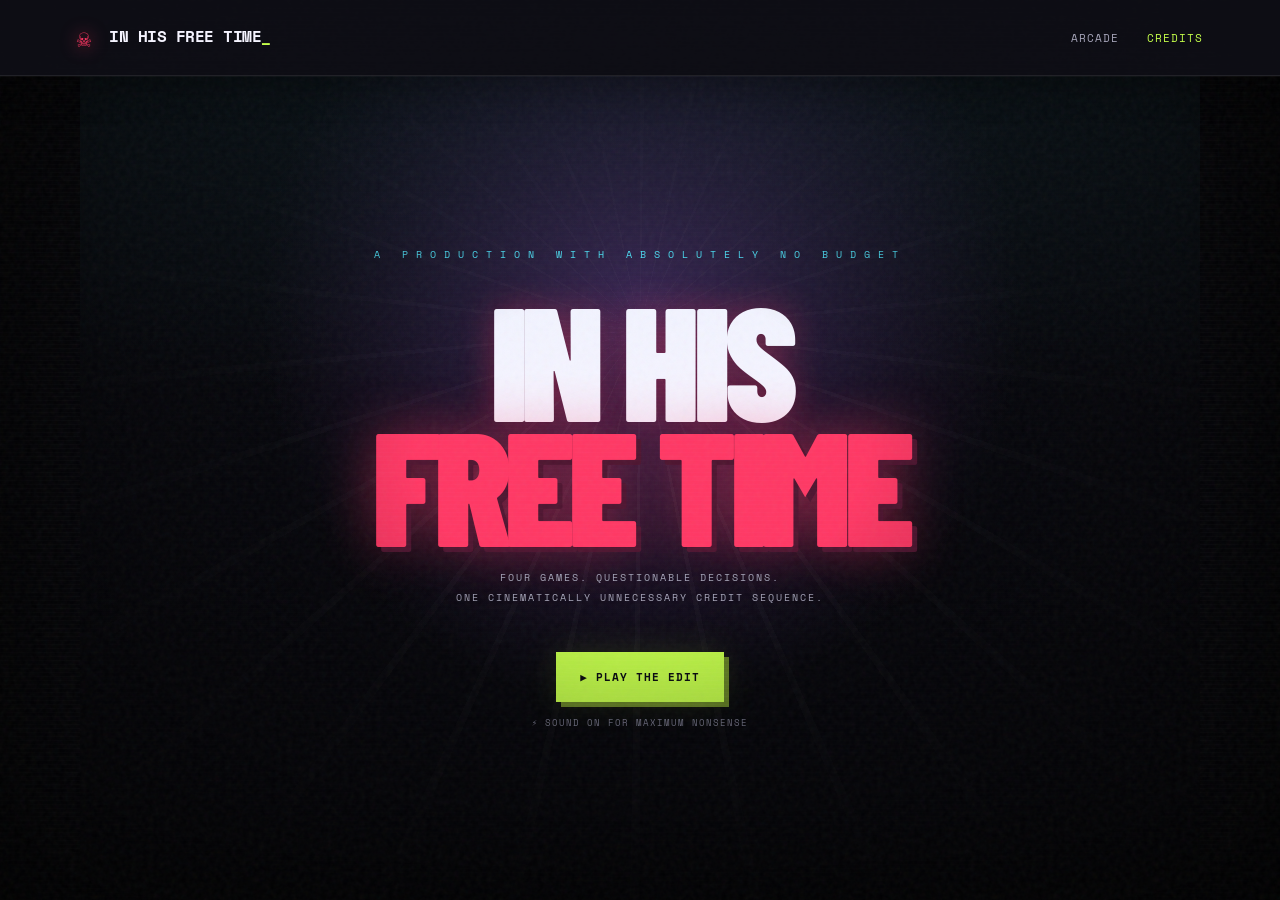
==== commit c638cb96: "Rotate the entire credits screen on beat drops every two seconds" ====
--- a/credits.html
+++ b/credits.html
@@ -60,9 +60,47 @@
 body.roll-mode .film-credit-roll{display:flex}
 @media(max-width:600px){.film-title{letter-spacing:-.03em}.film-intro{min-height:calc(100svh - 64px)}.film-stage{min-height:calc(100svh - 64px)}.film-credit-roll{padding:75px 18px}.roll-entry{margin-bottom:25px;padding:23px 8px 27px}.roll-heading{margin-bottom:50px}}
 @media(prefers-reduced-motion:reduce){.film-grain,.film-stage:before,.film-kicker,.film-title,.film-subtitle,.film-start,.film-audio-note{animation:none!important;opacity:1!important;transform:none!important}.roll-entry,.roll-final{transition:none!important;filter:none!important}}
+
+/* WHOLE-VIEWPORT BEAT-DROP SPIN: the header, text, credits and controls all rotate together */
+html,body.credits-film{height:100%;overflow:hidden}
+.screen-spin-wrap{position:fixed;inset:0;overflow-y:auto;overflow-x:hidden;transform-origin:50% 50%;backface-visibility:hidden;will-change:transform}
+.screen-spin-wrap.beat-spin{animation:whole-screen-beat-spin .78s cubic-bezier(.18,.72,.2,1) both}
+@keyframes whole-screen-beat-spin{
+  0%{transform:rotate(0deg) scale(1);filter:brightness(1)}
+  14%{transform:rotate(0deg) scale(.94);filter:brightness(1.7)}
+  100%{transform:rotate(360deg) scale(1);filter:brightness(1)}
+}
+/* FULL-SEND EDIT: 360-degree spins, zoom punches, pulsing neon */
+body.credits-film.edit-chaos{background:#000;animation:edit-colors 3.2s steps(1,end) infinite}
+body.edit-chaos .film-stage{animation:stage-360 4s cubic-bezier(.62,0,.28,1) infinite;transform-origin:50% 48%;will-change:transform,filter}
+body.edit-chaos .film-stage:before{animation:light-rotate 1.8s linear infinite;opacity:.95;background:repeating-conic-gradient(from 0deg at 50% 45%,#ff386455 0deg 2deg,#50e8ff33 2deg 5deg,transparent 5deg 12deg)}
+body.edit-chaos .film-stage:after{height:100%;background:linear-gradient(0deg,#ff386433,transparent 24%,#50e8ff33 49%,transparent 72%,#c5ff4a22);mix-blend-mode:screen;animation:color-sweep 1.3s ease-in-out infinite alternate}
+body.edit-chaos .film-title{animation:title-punch .9s ease-in-out infinite;filter:drop-shadow(0 0 20px #ff3864) drop-shadow(0 0 45px #50e8ff)}
+body.edit-chaos .film-title span{animation:rgb-shift .7s linear infinite}
+body.edit-chaos .roll-entry.visible{animation:credit-spin-punch 1.5s cubic-bezier(.2,.9,.2,1) both;text-shadow:0 0 20px #50e8ff66}
+body.edit-chaos .roll-name{animation:name-glitch .6s ease-in-out infinite}
+body.edit-chaos .film-grain{opacity:.18;animation:grain-jitter .12s steps(2) infinite}
+body.edit-chaos .film-vignette{background:radial-gradient(ellipse at center,transparent 2%,#000e 100%);box-shadow:inset 0 0 190px #000}
+body.edit-chaos .film-intro:before{content:"";position:absolute;inset:-45%;pointer-events:none;background:repeating-conic-gradient(from 0deg at 50% 50%,#ffffff1a 0deg 1deg,transparent 1deg 9deg);animation:light-rotate 2.4s linear infinite;mix-blend-mode:screen}
+body.edit-chaos .film-intro:after{content:"";position:absolute;inset:0;pointer-events:none;background:radial-gradient(circle at center,transparent 5%,#ff386422 40%,#50e8ff18 60%,transparent 75%);animation:pulse-ring .7s ease-in-out infinite alternate}
+body.edit-chaos .roll-separator{animation:separator-spin 2.4s linear infinite;color:#fff;text-shadow:0 0 18px #50e8ff}
+body.edit-chaos .roll-final.visible{animation:final-slam 1s cubic-bezier(.1,1.3,.4,1) both}
+body.edit-chaos .roll-final strong{animation:rgb-shift .65s linear infinite}
+@keyframes stage-360{0%{transform:perspective(900px) rotate(0deg) scale(1);filter:hue-rotate(0deg) contrast(1.1)}20%{transform:perspective(900px) rotate(0deg) scale(1.08);filter:hue-rotate(65deg) contrast(1.5)}52%{transform:perspective(900px) rotate(180deg) scale(.82);filter:hue-rotate(180deg) contrast(1.4)}76%{transform:perspective(900px) rotate(300deg) scale(1.12);filter:hue-rotate(280deg) contrast(1.5)}100%{transform:perspective(900px) rotate(360deg) scale(1);filter:hue-rotate(360deg) contrast(1.1)}}
+@keyframes title-punch{0%,100%{transform:scale(1) skew(0deg);text-shadow:5px 5px 0 #4e1530,0 0 25px #ff3864}25%{transform:scale(1.08,.94) skew(-3deg);text-shadow:-6px 4px 0 #50e8ff,6px -4px 0 #c5ff4a}50%{transform:scale(.94,1.08) skew(3deg);text-shadow:6px -5px 0 #ff3864,-6px 5px 0 #50e8ff}75%{transform:scale(1.05);text-shadow:0 0 40px #c5ff4a}}
+@keyframes credit-spin-punch{0%{opacity:0;transform:perspective(600px) rotateY(-180deg) rotateZ(-22deg) scale(.15);filter:blur(16px)}55%{opacity:1;transform:perspective(600px) rotateY(22deg) rotateZ(5deg) scale(1.16);filter:blur(0)}75%{transform:perspective(600px) rotateY(-8deg) rotateZ(-3deg) scale(.94)}100%{opacity:1;transform:perspective(600px) rotateY(0) rotateZ(0) scale(1)}}
+@keyframes rgb-shift{0%,100%{filter:hue-rotate(0deg) saturate(1.5);transform:scale(1)}50%{filter:hue-rotate(180deg) saturate(2.4);transform:scale(1.04)}}
+@keyframes name-glitch{0%,100%{transform:translateX(0) skew(0);text-shadow:2px 0 #50e8ff,-2px 0 #ff3864}50%{transform:translateX(2px) skew(-2deg);text-shadow:-3px 0 #50e8ff,3px 0 #c5ff4a}}
+@keyframes pulse-ring{from{transform:scale(.88);opacity:.35}to{transform:scale(1.08);opacity:.9}}
+@keyframes color-sweep{from{opacity:.2;filter:hue-rotate(0deg)}to{opacity:.7;filter:hue-rotate(180deg)}}
+@keyframes separator-spin{to{transform:rotate(360deg)}}
+@keyframes final-slam{0%{opacity:0;transform:scale(2.4) rotate(10deg);filter:blur(18px)}60%{opacity:1;transform:scale(.86) rotate(-4deg);filter:blur(0)}100%{opacity:1;transform:scale(1) rotate(0)}}
+@keyframes edit-colors{0%,100%{background:#05050a}33%{background:#100317}66%{background:#04121a}}
+@media(prefers-reduced-motion:reduce){.screen-spin-wrap.beat-spin{animation:none!important}body.edit-chaos,body.edit-chaos .film-stage,body.edit-chaos .film-title,body.edit-chaos .film-title span,body.edit-chaos .roll-name,body.edit-chaos .film-grain,body.edit-chaos .film-stage:before,body.edit-chaos .film-stage:after,body.edit-chaos .roll-separator,body.edit-chaos .roll-final strong{animation:none!important}}
 </style>
 </head>
 <body class="credits-film">
+<div class="screen-spin-wrap" id="screenSpinWrap">
 <div class="scanlines" aria-hidden="true"></div><div class="film-grain" aria-hidden="true"></div><div class="film-vignette" aria-hidden="true"></div><div class="film-flash" id="filmFlash" aria-hidden="true"></div>
 <header class="topbar"><a class="brand" href="index.html"><span class="brand-icon">☠</span> IN HIS FREE TIME<span class="blink">_</span></a><nav><a href="index.html">ARCADE</a><a class="active" href="credits.html">CREDITS</a></nav></header>
 <main class="film-stage">
@@ -87,17 +125,16 @@
 </section>
 </main>
 <div class="roll-controls" id="rollControls"><button id="soundToggle" class="sound-state">♪ SOUND: ON</button><button id="replayEdit">↻ REPLAY EDIT</button><a href="index.html">← BACK TO ARCADE</a></div>
-<audio id="editSound" preload="auto" loop>
-<source src="https://www.myinstants.com/media/sounds/tiki-tiki-ultra-boosted.mp3" type="audio/mpeg">
-</audio>
 <div class="film-return"><span>IN HIS FREE TIME © <span id="year"></span></span> &nbsp; // &nbsp; <a href="index.html">RETURN TO THE NONSENSE</a></div>
+</div>
+<audio id="editSound" preload="auto" loop><source src="https://www.myinstants.com/media/sounds/tiki-tiki-ultra-boosted.mp3" type="audio/mpeg"></audio>
 <script>
 (() => {
  const body=document.body, start=document.querySelector('#startEdit'), audio=document.querySelector('#editSound');
  const roll=document.querySelector('#creditRoll'), controls=document.querySelector('#rollControls');
  const flash=document.querySelector('#filmFlash'), entries=[...document.querySelectorAll('[data-reveal]')];
  const final=document.querySelector('#rollFinal'), soundToggle=document.querySelector('#soundToggle');
- let soundOn=true, revealObserver=null, revealTimers=[];
+ let soundOn=true, revealObserver=null, revealTimers=[], beatSpinTimer=null, beatSpinInterval=null, spinToken=0;\n const screenWrap=document.querySelector("#screenSpinWrap");\n function triggerBeatSpin(){screenWrap.classList.remove("beat-spin");void screenWrap.offsetWidth;screenWrap.classList.add("beat-spin");const token=++spinToken;setTimeout(()=>{if(token===spinToken)screenWrap.classList.remove("beat-spin")},850)}\n function startBeatSpins(){clearTimeout(beatSpinTimer);clearInterval(beatSpinInterval);screenWrap.classList.remove("beat-spin");/* first drop at 2s, then every 2s */beatSpinTimer=setTimeout(()=>{triggerBeatSpin();beatSpinInterval=setInterval(triggerBeatSpin,2000)},2000)}
  document.querySelector('#year').textContent=new Date().getFullYear();
  audio.volume=.72;
  function hitFlash(){flash.classList.remove('hit');void flash.offsetWidth;flash.classList.add('hit')}
@@ -108,8 +145,8 @@
    final.classList.remove('visible');revealTimers.push(setTimeout(()=>final.classList.add('visible'),3900));
  }
  async function playEdit(){
-   body.classList.add('roll-mode');roll.classList.add('playing');controls.classList.add('show');
-   revealCredits();window.scrollTo({top:0,behavior:'smooth'});
+   body.classList.add('roll-mode','edit-chaos');roll.classList.add('playing');controls.classList.add('show');startBeatSpins();
+   revealCredits();screenWrap.scrollTo({top:0,behavior:'smooth'});
    if(soundOn){try{audio.currentTime=0;await audio.play();soundToggle.textContent='♪ SOUND: ON'}catch(e){soundToggle.textContent='♪ AUDIO BLOCKED — TAP TO RETRY';}}
  }
  start.addEventListener('click',playEdit);
